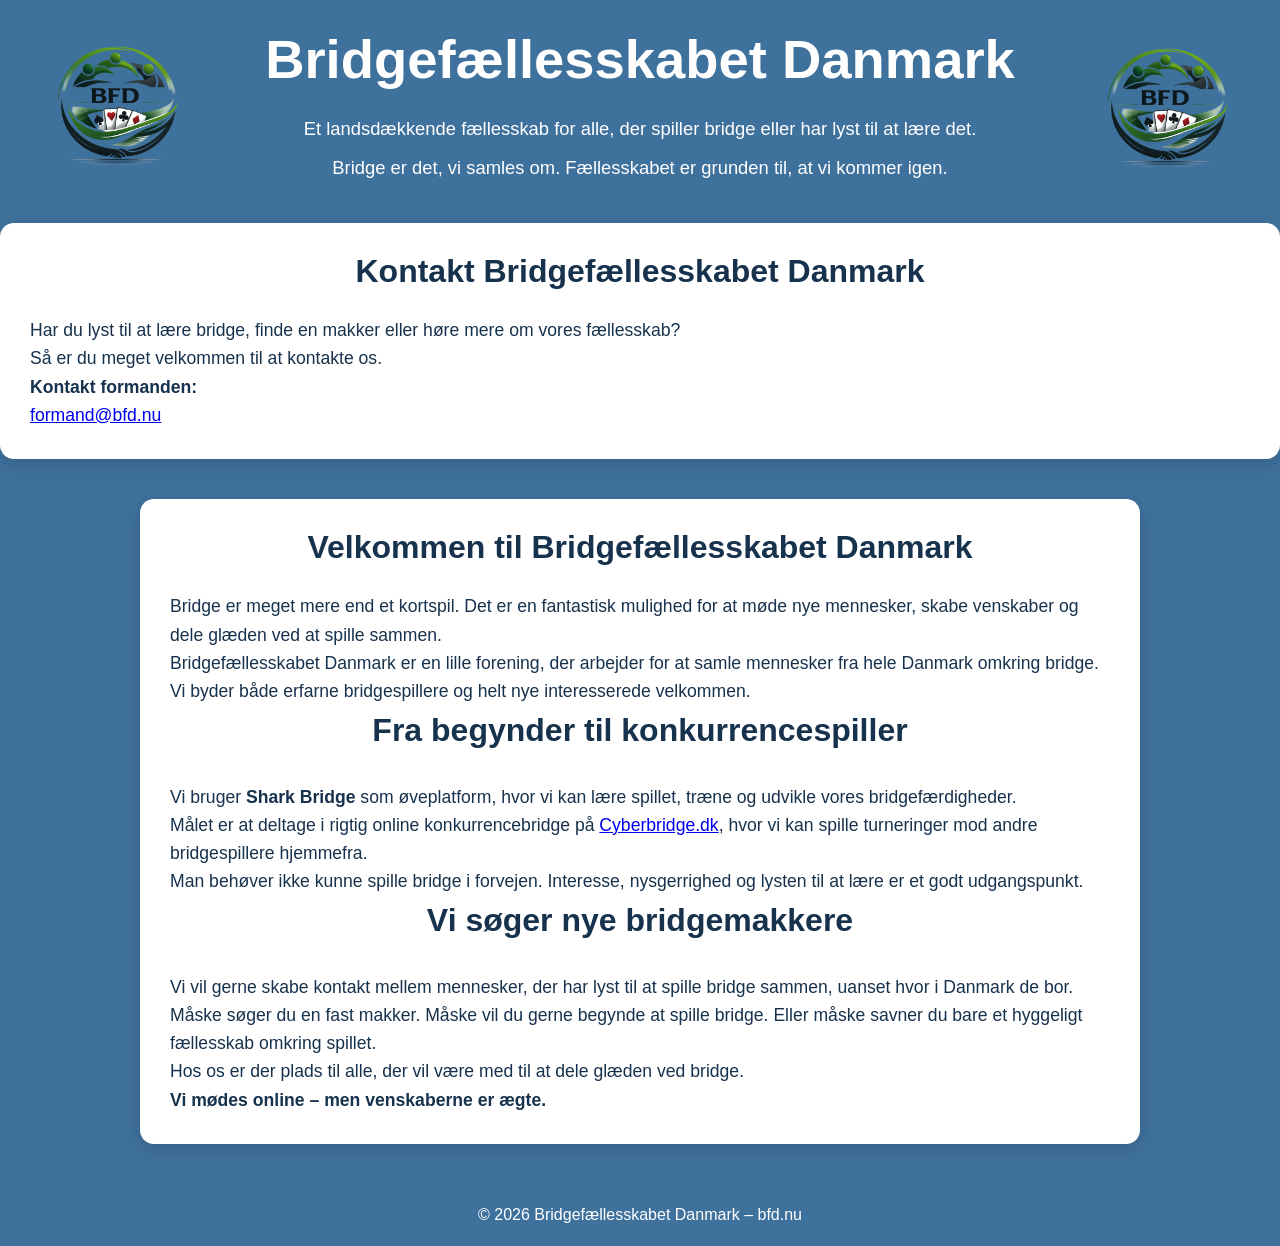
==== index.html @ 13b7a464 "Add contact section to index.html Added a contact section with information for reaching out to Bridg" ====
<!DOCTYPE html>
<html lang="da">

<head>
<meta charset="UTF-8">
<meta name="viewport" content="width=device-width, initial-scale=1.0">
<meta http-equiv="Cache-Control" content="no-cache, no-store, must-revalidate">

<title>Bridgefællesskabet Danmark</title>

<meta name="description" content="Bridgefællesskabet Danmark samler mennesker fra hele landet om bridge, nye venskaber, læring og online konkurrencebridge.">

<meta property="og:title" content="Bridgefællesskabet Danmark">
<meta property="og:description" content="Nye venskaber gennem bridge. Lær og øv dig med Shark Bridge, og spil online konkurrencebridge på Cyberbridge.">
<meta property="og:image" content="https://bfd.nu/logo/bfd_logo_512.png">
<meta property="og:url" content="https://bfd.nu/">
<meta property="og:type" content="website">

<link rel="icon" type="image/png" href="logo/bfd_logo_512.png">
<link rel="stylesheet" href="style.css">

</head>

<body>

<header>

<a href="index.html">
<img src="logo/bfd_logo_512.png" alt="Bridgefællesskabet Danmark" class="logo">
</a>

<div class="headertext">

<h1>Bridgefællesskabet Danmark</h1>

<div class="bfdintro">

<p>
Et landsdækkende fællesskab for alle, der spiller bridge
eller har lyst til at lære det.
</p>

<p>
Bridge er det, vi samles om. Fællesskabet er grunden til,
at vi kommer igen.
</p>

</div>

</div>

<img src="logo/bfd_logo_512.png" alt="Bridgefællesskabet Danmark" class="logo-right">

</header>

<section>

<h2>Kontakt Bridgefællesskabet Danmark</h2>

<div class="news">

<p>
Har du lyst til at lære bridge, finde en makker
eller høre mere om vores fællesskab?
</p>

<p>
Så er du meget velkommen til at kontakte os.
</p>

<p>
<strong>Kontakt formanden:</strong><br>
<a href="mailto:formand@bfd.nu">formand@bfd.nu</a>
</p>

</div>

</section>

  
<main>

<section>

<h2>Velkommen til Bridgefællesskabet Danmark</h2>

<div class="news">

<p>
Bridge er meget mere end et kortspil. Det er en fantastisk
mulighed for at møde nye mennesker, skabe venskaber
og dele glæden ved at spille sammen.
</p>

<p>
Bridgefællesskabet Danmark er en lille forening, der
arbejder for at samle mennesker fra hele Danmark
omkring bridge.
</p>

<p>
Vi byder både erfarne bridgespillere og helt nye
interesserede velkommen.
</p>

<h2>Fra begynder til konkurrencespiller</h2>

<p>
Vi bruger <strong>Shark Bridge</strong> som øveplatform,
hvor vi kan lære spillet, træne og udvikle vores
bridgefærdigheder.
</p>

<p>
Målet er at deltage i rigtig online konkurrencebridge
på <a href="https://cyberbridge.dk" target="_blank" rel="noopener noreferrer">Cyberbridge.dk</a>,
hvor vi kan spille turneringer mod andre
bridgespillere hjemmefra.
</p>

<p>
Man behøver ikke kunne spille bridge i forvejen.
Interesse, nysgerrighed og lysten til at lære
er et godt udgangspunkt.
</p>

<h2>Vi søger nye bridgemakkere</h2>

<p>
Vi vil gerne skabe kontakt mellem mennesker,
der har lyst til at spille bridge sammen,
uanset hvor i Danmark de bor.
</p>

<p>
Måske søger du en fast makker. Måske vil du gerne
begynde at spille bridge. Eller måske savner du
bare et hyggeligt fællesskab omkring spillet.
</p>

<p>
Hos os er der plads til alle, der vil være med
til at dele glæden ved bridge.
</p>

<p>
<strong>Vi mødes online – men venskaberne er ægte.</strong>
</p>

</div>

</section>

</main>

<footer>

<p>© 2026 Bridgefællesskabet Danmark – bfd.nu</p>

</footer>

</body>
</html>
---- style.css ----
* {
    box-sizing: border-box;
}

html {
    min-height: 100%;
}

body {
    min-height: 100vh;
    margin: 0;

    display: flex;
    flex-direction: column;

    background: #3f719d;
    color: #17324d;

    font-family: Arial, Helvetica, sans-serif;
}


/* =========================
   HEADER
   ========================= */

header {
    width: 100%;
    padding: 30px 40px;

    display: grid;
    grid-template-columns: 180px minmax(0, 1fr) 180px;
    align-items: center;
    gap: 30px;

    background: #3f719d;
    color: #ffffff;
}

.logo,
.logo-right {
    width: 150px;
    max-width: 100%;
    height: auto;
}

.logo {
    justify-self: start;
}

.logo-right {
    justify-self: end;
}

.headertext {
    text-align: center;
}

.headertext h1 {
    margin: 0 0 24px;

    font-size: clamp(2rem, 5vw, 3.4rem);
    line-height: 1.1;
}

.bfdintro {
    max-width: 760px;
    margin: 0 auto;

    font-size: 1.15rem;
    line-height: 1.6;
}

.bfdintro p {
    margin: 10px 0;
}


/* =========================
   HOVEDINDHOLD
   ========================= */

main {
    flex: 1;

    width: min(1000px, calc(100% - 40px));
    margin: 0 auto;
    padding: 40px 0;
}

section {
    padding: 30px;

    background: #ffffff;
    border-radius: 14px;

    box-shadow: 0 6px 20px rgba(0, 0, 0, 0.15);
}

section h2 {
    margin-top: 0;

    text-align: center;
    font-size: 2rem;
    color: #17324d;
}


/* =========================
   NYHEDER
   ========================= */

.news {
    font-size: 1.1rem;
    line-height: 1.6;
}

.news p {
    margin: 0;
}


/* =========================
   LINKS TIL UNDERSIDER
   ========================= */

nav {
    width: min(1000px, calc(100% - 40px));
    margin: 0 auto 30px;

    display: flex;
    justify-content: center;
    flex-wrap: wrap;
    gap: 14px;
}

nav a {
    padding: 12px 22px;

    background: #ffffff;
    color: #17324d;

    border-radius: 8px;

    text-decoration: none;
    font-weight: bold;

    transition:
        background 160ms ease,
        color 160ms ease,
        transform 160ms ease;
}

nav a:hover,
nav a:focus-visible {
    background: #17324d;
    color: #ffffff;

    transform: translateY(-2px);
}


/* =========================
   FOOTER
   ========================= */

footer {
    padding: 22px 20px;

    text-align: center;
    color: #ffffff;
}

footer p {
    margin: 0;
}


/* =========================
   MOBIL
   ========================= */

@media (max-width: 750px) {

    header {
        grid-template-columns: 90px minmax(0, 1fr) 90px;
        gap: 12px;

        padding: 22px 16px;
    }

    .logo,
    .logo-right {
        width: 85px;
    }

    .headertext h1 {
        margin-bottom: 16px;
        font-size: clamp(1.6rem, 7vw, 2.4rem);
    }

    .bfdintro {
        font-size: 1rem;
    }

    main {
        width: min(100% - 24px, 1000px);
        padding: 24px 0;
    }

    section {
        padding: 22px 18px;
    }
}


@media (max-width: 500px) {

    header {
        grid-template-columns: 65px minmax(0, 1fr) 65px;
        gap: 8px;
    }

    .logo,
    .logo-right {
        width: 60px;
    }

    .headertext h1 {
        font-size: 1.55rem;
    }

    .bfdintro {
        font-size: 0.95rem;
        line-height: 1.45;
    }
}
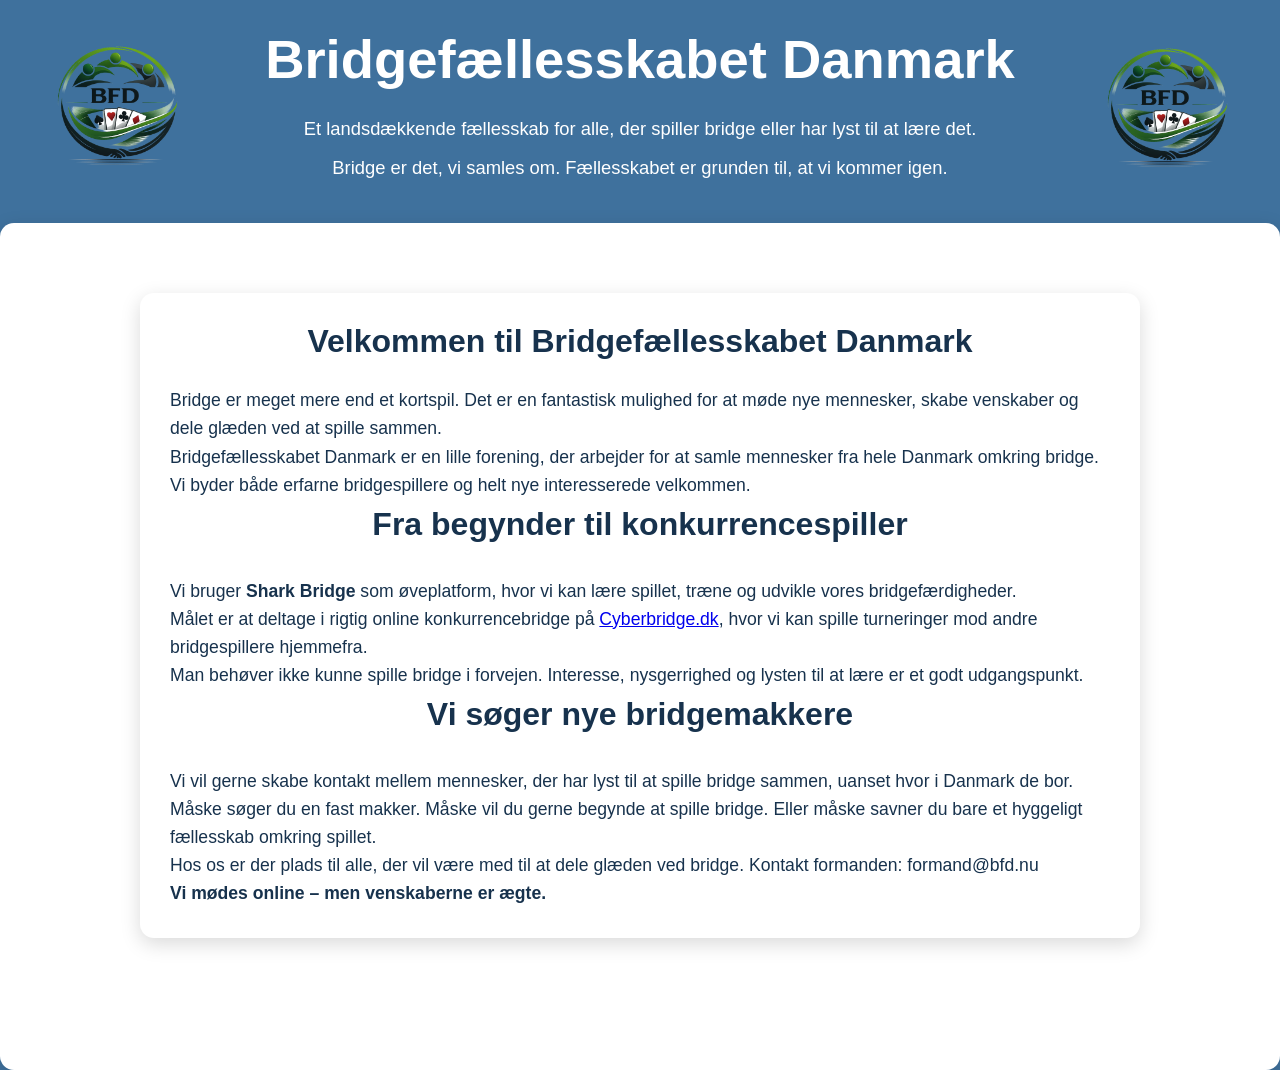
==== commit 17f3de1c: "Update index.html" ====
--- a/index.html
+++ b/index.html
@@ -55,28 +55,6 @@
 </header>
 
 <section>
-
-<h2>Kontakt Bridgefællesskabet Danmark</h2>
-
-<div class="news">
-
-<p>
-Har du lyst til at lære bridge, finde en makker
-eller høre mere om vores fællesskab?
-</p>
-
-<p>
-Så er du meget velkommen til at kontakte os.
-</p>
-
-<p>
-<strong>Kontakt formanden:</strong><br>
-<a href="mailto:formand@bfd.nu">formand@bfd.nu</a>
-</p>
-
-</div>
-
-</section>
 
   
 <main>
@@ -142,6 +120,8 @@
 <p>
 Hos os er der plads til alle, der vil være med
 til at dele glæden ved bridge.
+Kontakt formanden:
+formand@bfd.nu
 </p>
 
 <p>
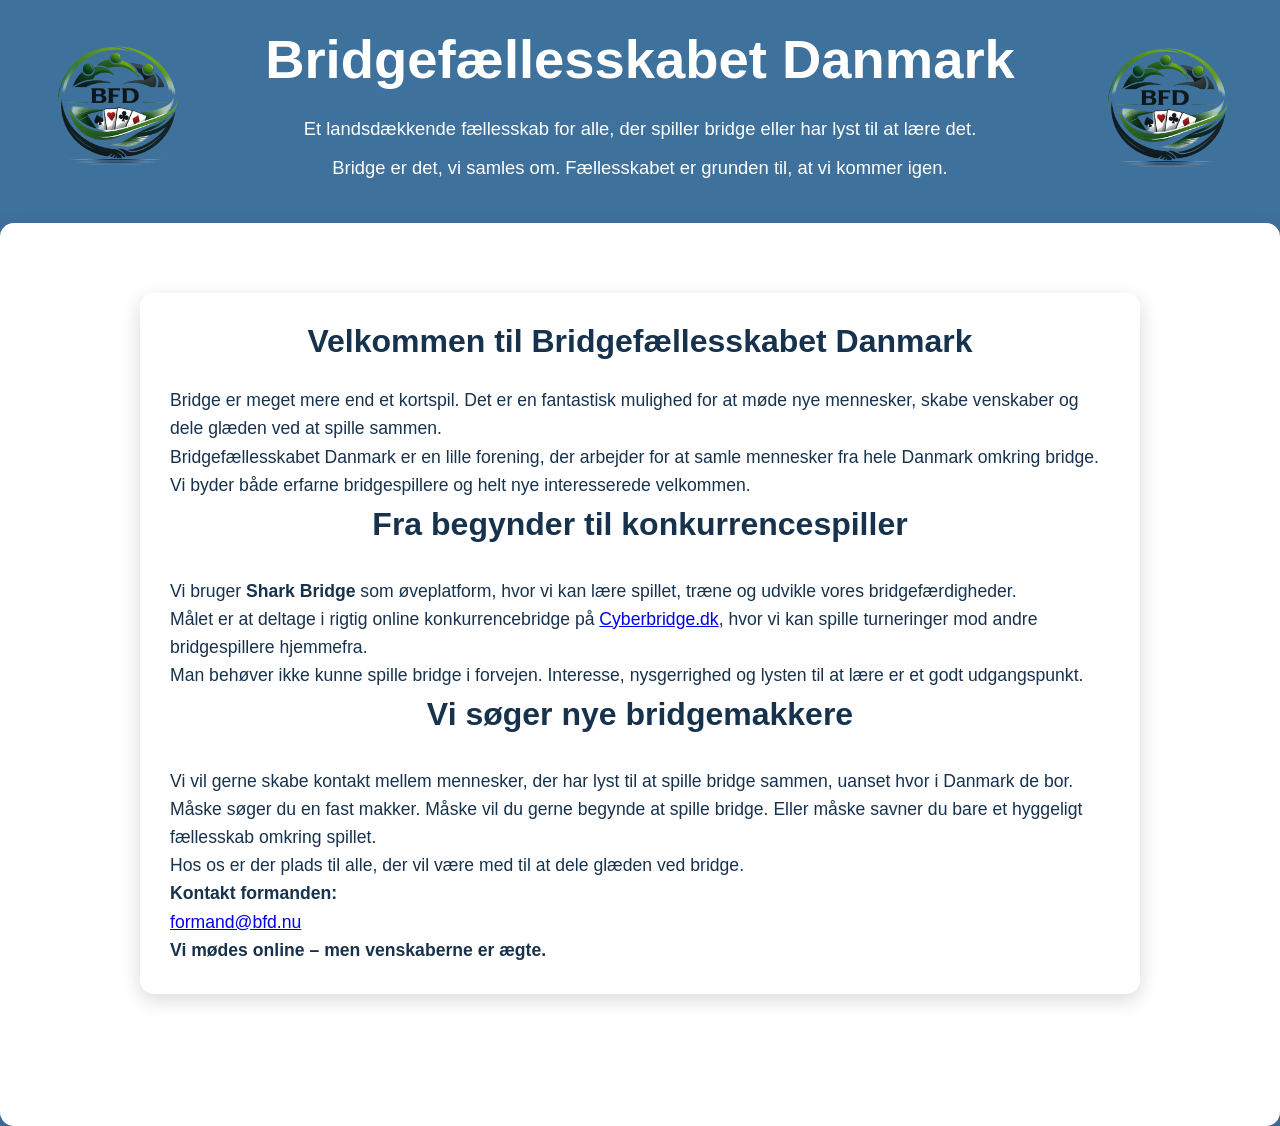
==== commit 20b2ef4b: "Update contact information format in index.html" ====
--- a/index.html
+++ b/index.html
@@ -120,8 +120,11 @@
 <p>
 Hos os er der plads til alle, der vil være med
 til at dele glæden ved bridge.
-Kontakt formanden:
-formand@bfd.nu
+</p>
+
+<p>
+<strong>Kontakt formanden:</strong><br>
+<a href="mailto:formand@bfd.nu">formand@bfd.nu</a>
 </p>
 
 <p>
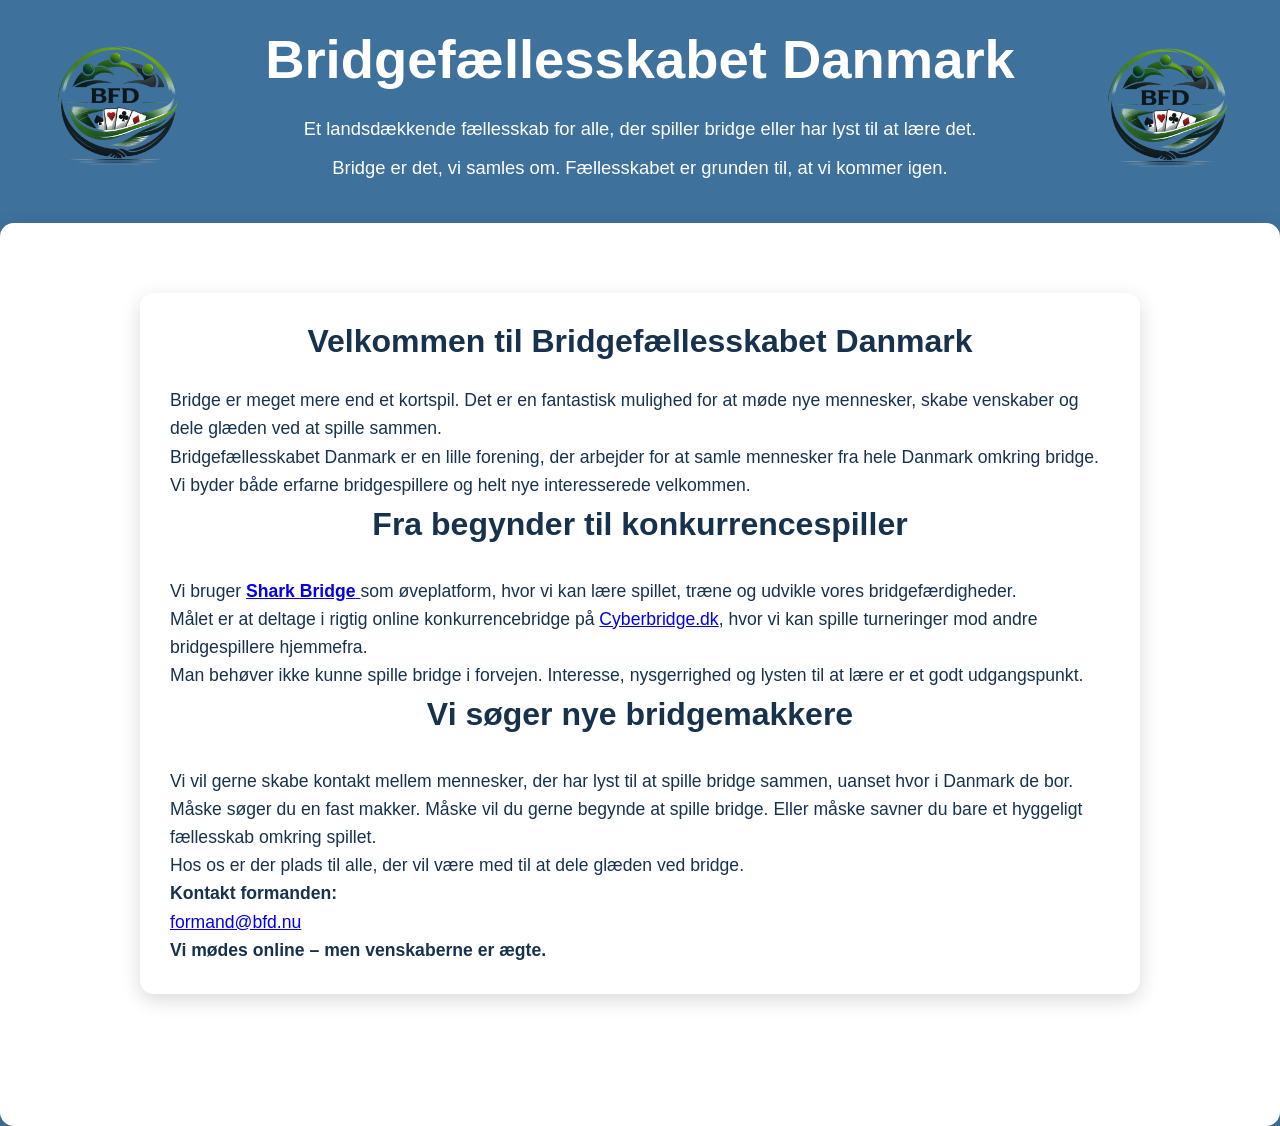
==== commit fb0268a3: "Add link to Shark Bridge in index.html Updated text to include a link to Shark Bridge." ====
--- a/index.html
+++ b/index.html
@@ -85,7 +85,12 @@
 <h2>Fra begynder til konkurrencespiller</h2>
 
 <p>
-Vi bruger <strong>Shark Bridge</strong> som øveplatform,
+Vi bruger
+<a href="https://www.thesharkbridgecompany.com/shark-bridge-game"
+   target="_blank" rel="noopener noreferrer">
+<strong>Shark Bridge</strong>
+</a>
+som øveplatform,
 hvor vi kan lære spillet, træne og udvikle vores
 bridgefærdigheder.
 </p>
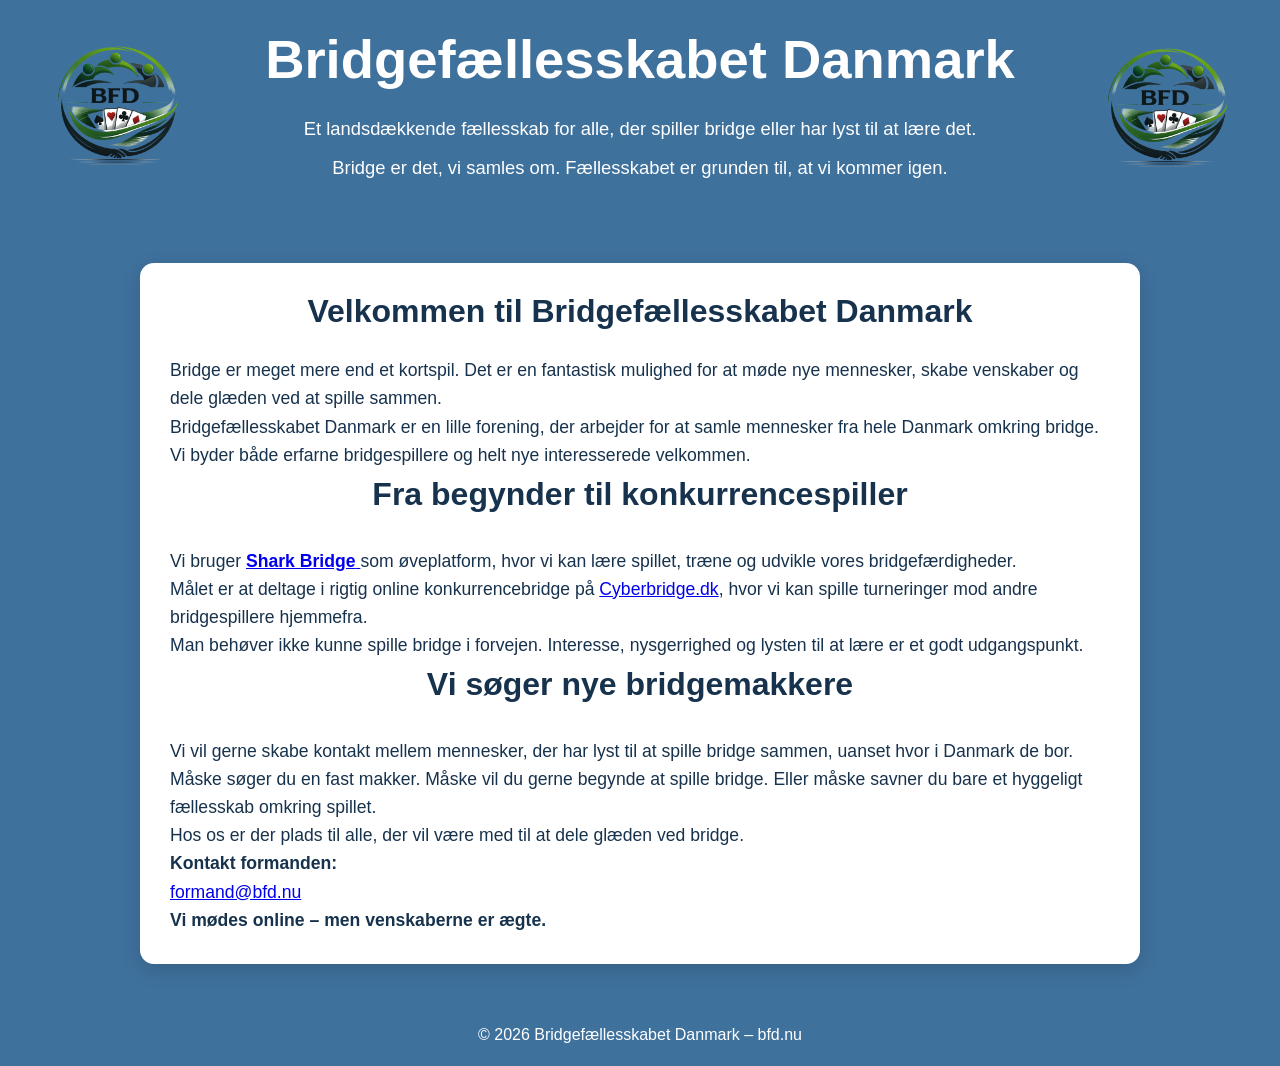
==== commit a3249e37: "Remove empty section tags from index.html Removed empty section tags from the HTML." ====
--- a/index.html
+++ b/index.html
@@ -54,9 +54,6 @@
 
 </header>
 
-<section>
-
-  
 <main>
 
 <section>
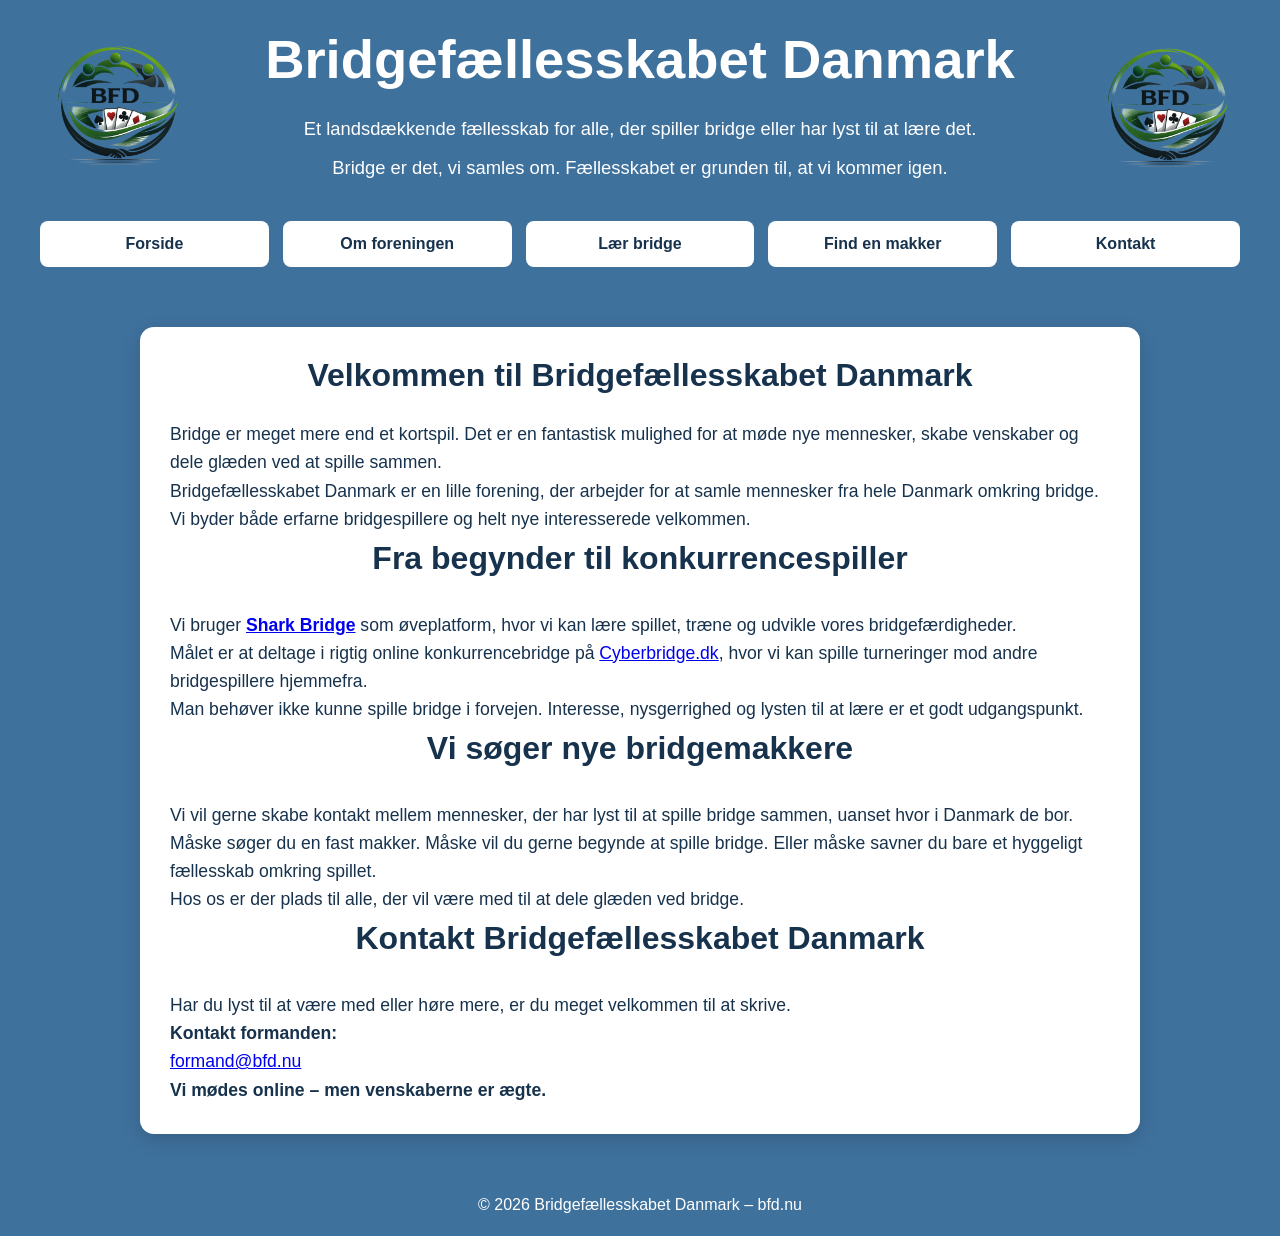
==== commit 2e9646e1: "Refactor HTML structure and add navigation links" ====
--- a/index.html
+++ b/index.html
@@ -26,8 +26,12 @@
 
 <header>
 
+<div class="bfd-header-top">
+
 <a href="index.html">
-<img src="logo/bfd_logo_512.png" alt="Bridgefællesskabet Danmark" class="logo">
+<img src="logo/bfd_logo_512.png"
+     alt="Bridgefællesskabet Danmark"
+     class="logo">
 </a>
 
 <div class="headertext">
@@ -50,7 +54,23 @@
 
 </div>
 
-<img src="logo/bfd_logo_512.png" alt="Bridgefællesskabet Danmark" class="logo-right">
+<img src="logo/bfd_logo_512.png"
+     alt="Bridgefællesskabet Danmark"
+     class="logo-right">
+
+</div>
+
+<!-- NAVIGATION NEDERST I HEADER -->
+
+<nav class="bfd-nav" aria-label="Hovedmenu">
+
+<a href="index.html">Forside</a>
+<a href="#om-foreningen">Om foreningen</a>
+<a href="#laer-bridge">Lær bridge</a>
+<a href="#find-makker">Find en makker</a>
+<a href="#kontakt">Kontakt</a>
+
+</nav>
 
 </header>
 
@@ -58,7 +78,9 @@
 
 <section>
 
-<h2>Velkommen til Bridgefællesskabet Danmark</h2>
+<h2 id="om-foreningen">
+Velkommen til Bridgefællesskabet Danmark
+</h2>
 
 <div class="news">
 
@@ -79,14 +101,15 @@
 interesserede velkommen.
 </p>
 
-<h2>Fra begynder til konkurrencespiller</h2>
+<h2 id="laer-bridge">
+Fra begynder til konkurrencespiller
+</h2>
 
 <p>
 Vi bruger
 <a href="https://www.thesharkbridgecompany.com/shark-bridge-game"
-   target="_blank" rel="noopener noreferrer">
-<strong>Shark Bridge</strong>
-</a>
+   target="_blank"
+   rel="noopener noreferrer"><strong>Shark Bridge</strong></a>
 som øveplatform,
 hvor vi kan lære spillet, træne og udvikle vores
 bridgefærdigheder.
@@ -94,7 +117,10 @@
 
 <p>
 Målet er at deltage i rigtig online konkurrencebridge
-på <a href="https://cyberbridge.dk" target="_blank" rel="noopener noreferrer">Cyberbridge.dk</a>,
+på
+<a href="https://cyberbridge.dk"
+   target="_blank"
+   rel="noopener noreferrer">Cyberbridge.dk</a>,
 hvor vi kan spille turneringer mod andre
 bridgespillere hjemmefra.
 </p>
@@ -105,7 +131,9 @@
 er et godt udgangspunkt.
 </p>
 
-<h2>Vi søger nye bridgemakkere</h2>
+<h2 id="find-makker">
+Vi søger nye bridgemakkere
+</h2>
 
 <p>
 Vi vil gerne skabe kontakt mellem mennesker,
@@ -122,6 +150,15 @@
 <p>
 Hos os er der plads til alle, der vil være med
 til at dele glæden ved bridge.
+</p>
+
+<h2 id="kontakt">
+Kontakt Bridgefællesskabet Danmark
+</h2>
+
+<p>
+Har du lyst til at være med eller høre mere,
+er du meget velkommen til at skrive.
 </p>
 
 <p>
--- a/style.css
+++ b/style.css
@@ -1,3 +1,4 @@
+
 * {
     box-sizing: border-box;
 }
@@ -26,15 +27,26 @@
 
 header {
     width: 100%;
-    padding: 30px 40px;
+    padding: 30px 40px 20px;
+
+    display: flex;
+    flex-direction: column;
+
+    background: #3f719d;
+    color: #ffffff;
+}
+
+.bfd-header-top {
+    width: 100%;
 
     display: grid;
     grid-template-columns: 180px minmax(0, 1fr) 180px;
     align-items: center;
     gap: 30px;
-
-    background: #3f719d;
-    color: #ffffff;
+}
+
+.bfd-header-top > a {
+    justify-self: start;
 }
 
 .logo,
@@ -44,10 +56,6 @@
     height: auto;
 }
 
-.logo {
-    justify-self: start;
-}
-
 .logo-right {
     justify-self: end;
 }
@@ -77,72 +85,34 @@
 
 
 /* =========================
-   HOVEDINDHOLD
-   ========================= */
-
-main {
-    flex: 1;
-
-    width: min(1000px, calc(100% - 40px));
-    margin: 0 auto;
-    padding: 40px 0;
-}
-
-section {
-    padding: 30px;
-
-    background: #ffffff;
-    border-radius: 14px;
-
-    box-shadow: 0 6px 20px rgba(0, 0, 0, 0.15);
-}
-
-section h2 {
-    margin-top: 0;
-
-    text-align: center;
-    font-size: 2rem;
-    color: #17324d;
-}
-
-
-/* =========================
-   NYHEDER
-   ========================= */
-
-.news {
-    font-size: 1.1rem;
-    line-height: 1.6;
-}
-
-.news p {
-    margin: 0;
-}
-
-
-/* =========================
-   LINKS TIL UNDERSIDER
-   ========================= */
-
-nav {
-    width: min(1000px, calc(100% - 40px));
-    margin: 0 auto 30px;
+   NAVIGATION I HEADER
+   ========================= */
+
+.bfd-nav {
+    width: 100%;
+    margin: 28px 0 0;
+
+    display: grid;
+    grid-template-columns: repeat(5, minmax(0, 1fr));
+    gap: 14px;
+}
+
+.bfd-nav a {
+    min-height: 46px;
+    padding: 12px 10px;
 
     display: flex;
+    align-items: center;
     justify-content: center;
-    flex-wrap: wrap;
-    gap: 14px;
-}
-
-nav a {
-    padding: 12px 22px;
 
     background: #ffffff;
     color: #17324d;
 
     border-radius: 8px;
 
+    text-align: center;
     text-decoration: none;
+    font-size: 1rem;
     font-weight: bold;
 
     transition:
@@ -151,8 +121,8 @@
         transform 160ms ease;
 }
 
-nav a:hover,
-nav a:focus-visible {
+.bfd-nav a:hover,
+.bfd-nav a:focus-visible {
     background: #17324d;
     color: #ffffff;
 
@@ -161,6 +131,50 @@
 
 
 /* =========================
+   HOVEDINDHOLD
+   ========================= */
+
+main {
+    flex: 1;
+
+    width: min(1000px, calc(100% - 40px));
+    margin: 0 auto;
+    padding: 40px 0;
+}
+
+section {
+    padding: 30px;
+
+    background: #ffffff;
+    border-radius: 14px;
+
+    box-shadow: 0 6px 20px rgba(0, 0, 0, 0.15);
+}
+
+section h2 {
+    margin-top: 0;
+
+    text-align: center;
+    font-size: 2rem;
+    color: #17324d;
+}
+
+
+/* =========================
+   NYHEDER OG TEKST
+   ========================= */
+
+.news {
+    font-size: 1.1rem;
+    line-height: 1.6;
+}
+
+.news p {
+    margin: 0;
+}
+
+
+/* =========================
    FOOTER
    ========================= */
 
@@ -183,10 +197,12 @@
 @media (max-width: 750px) {
 
     header {
+        padding: 22px 16px;
+    }
+
+    .bfd-header-top {
         grid-template-columns: 90px minmax(0, 1fr) 90px;
         gap: 12px;
-
-        padding: 22px 16px;
     }
 
     .logo,
@@ -203,6 +219,22 @@
         font-size: 1rem;
     }
 
+    .bfd-nav {
+        grid-template-columns: repeat(2, minmax(0, 1fr));
+        gap: 8px;
+        margin-top: 20px;
+    }
+
+    .bfd-nav a {
+        min-height: 44px;
+        padding: 10px 8px;
+        font-size: 0.95rem;
+    }
+
+    .bfd-nav a:last-child {
+        grid-column: 1 / -1;
+    }
+
     main {
         width: min(100% - 24px, 1000px);
         padding: 24px 0;
@@ -216,7 +248,7 @@
 
 @media (max-width: 500px) {
 
-    header {
+    .bfd-header-top {
         grid-template-columns: 65px minmax(0, 1fr) 65px;
         gap: 8px;
     }
@@ -234,4 +266,8 @@
         font-size: 0.95rem;
         line-height: 1.45;
     }
-}
+
+    .bfd-nav a {
+        font-size: 0.85rem;
+    }
+}
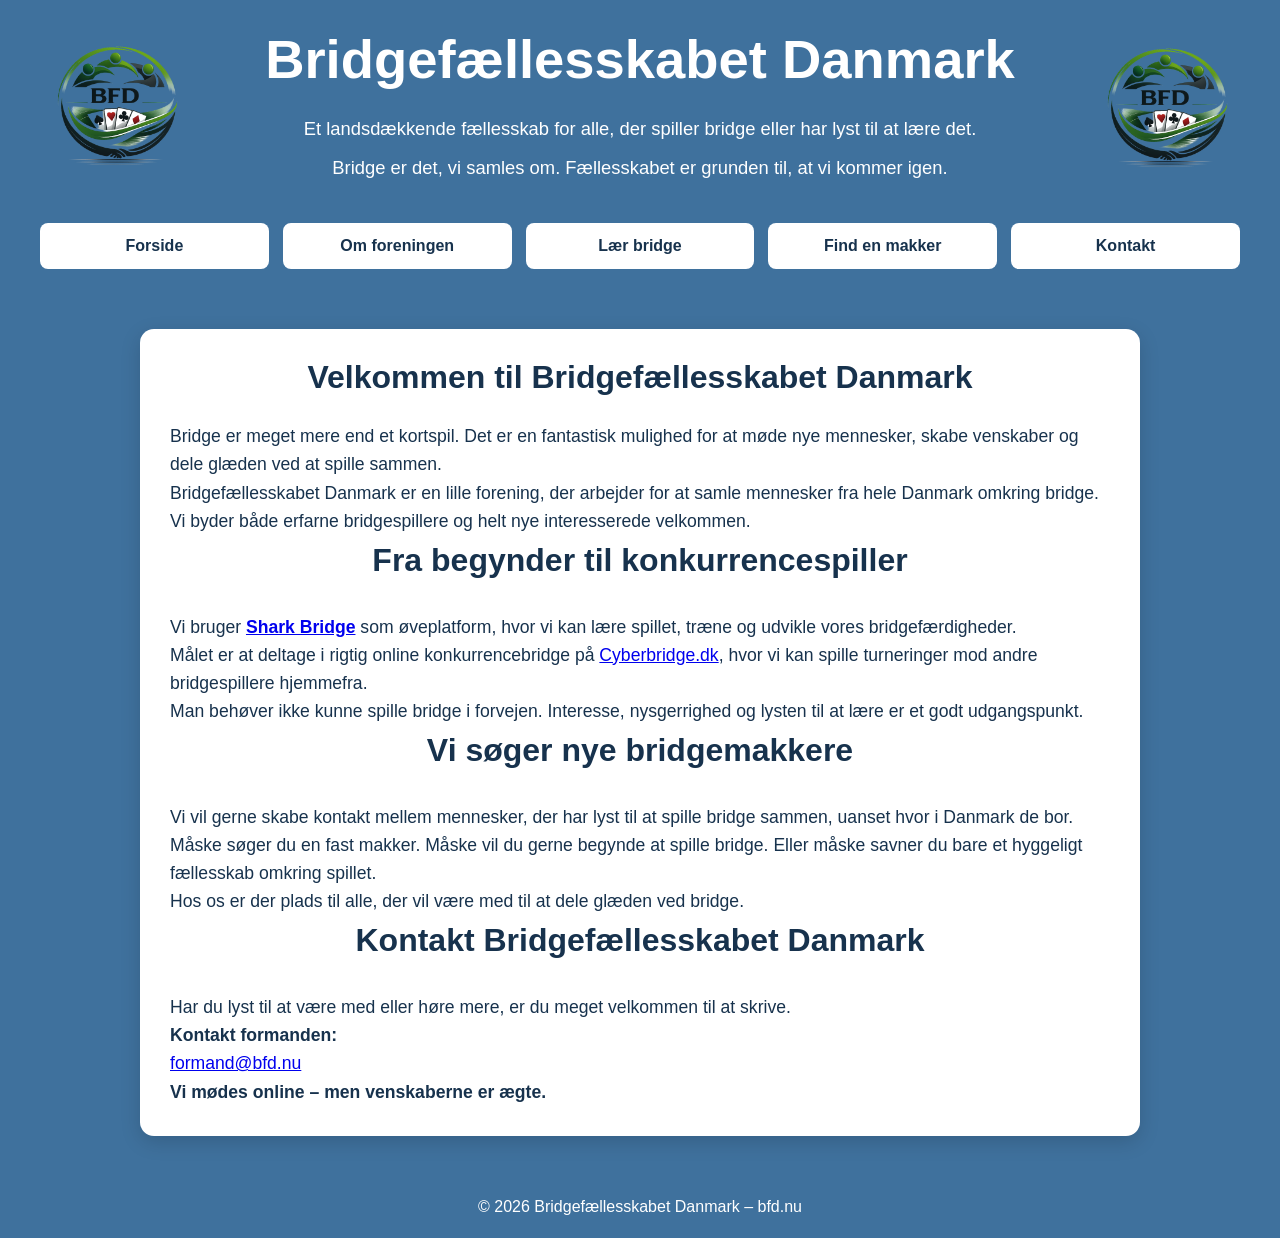
==== commit 4bba4d02: "Update stylesheet link with version query" ====
--- a/index.html
+++ b/index.html
@@ -18,7 +18,7 @@
 <meta property="og:type" content="website">
 
 <link rel="icon" type="image/png" href="logo/bfd_logo_512.png">
-<link rel="stylesheet" href="style.css">
+<link rel="stylesheet" href="style.css?v=2">
 
 </head>
 
--- a/style.css
+++ b/style.css
@@ -35,6 +35,8 @@
     background: #3f719d;
     color: #ffffff;
 }
+
+/* Øverste del med logoer og tekst */
 
 .bfd-header-top {
     width: 100%;
@@ -62,6 +64,7 @@
 
 .headertext {
     text-align: center;
+    min-width: 0;
 }
 
 .headertext h1 {
@@ -85,12 +88,13 @@
 
 
 /* =========================
-   NAVIGATION I HEADER
+   DE FEM KNAPPER
    ========================= */
 
 .bfd-nav {
     width: 100%;
-    margin: 28px 0 0;
+    max-width: 1200px;
+    margin: 30px auto 0;
 
     display: grid;
     grid-template-columns: repeat(5, minmax(0, 1fr));
@@ -98,12 +102,12 @@
 }
 
 .bfd-nav a {
-    min-height: 46px;
-    padding: 12px 10px;
-
     display: flex;
     align-items: center;
     justify-content: center;
+
+    min-height: 46px;
+    padding: 12px 10px;
 
     background: #ffffff;
     color: #17324d;
@@ -125,7 +129,6 @@
 .bfd-nav a:focus-visible {
     background: #17324d;
     color: #ffffff;
-
     transform: translateY(-2px);
 }
 
@@ -191,7 +194,7 @@
 
 
 /* =========================
-   MOBIL
+   TABLET OG MOBIL
    ========================= */
 
 @media (max-width: 750px) {
@@ -249,25 +252,29 @@
 @media (max-width: 500px) {
 
     .bfd-header-top {
-        grid-template-columns: 65px minmax(0, 1fr) 65px;
+        grid-template-columns: 60px minmax(0, 1fr) 60px;
         gap: 8px;
     }
 
     .logo,
     .logo-right {
-        width: 60px;
+        width: 58px;
     }
 
     .headertext h1 {
-        font-size: 1.55rem;
+        font-size: 1.5rem;
     }
 
     .bfdintro {
-        font-size: 0.95rem;
+        font-size: 0.9rem;
         line-height: 1.45;
     }
 
     .bfd-nav a {
         font-size: 0.85rem;
     }
-}
+
+    section h2 {
+        font-size: 1.5rem;
+    }
+}
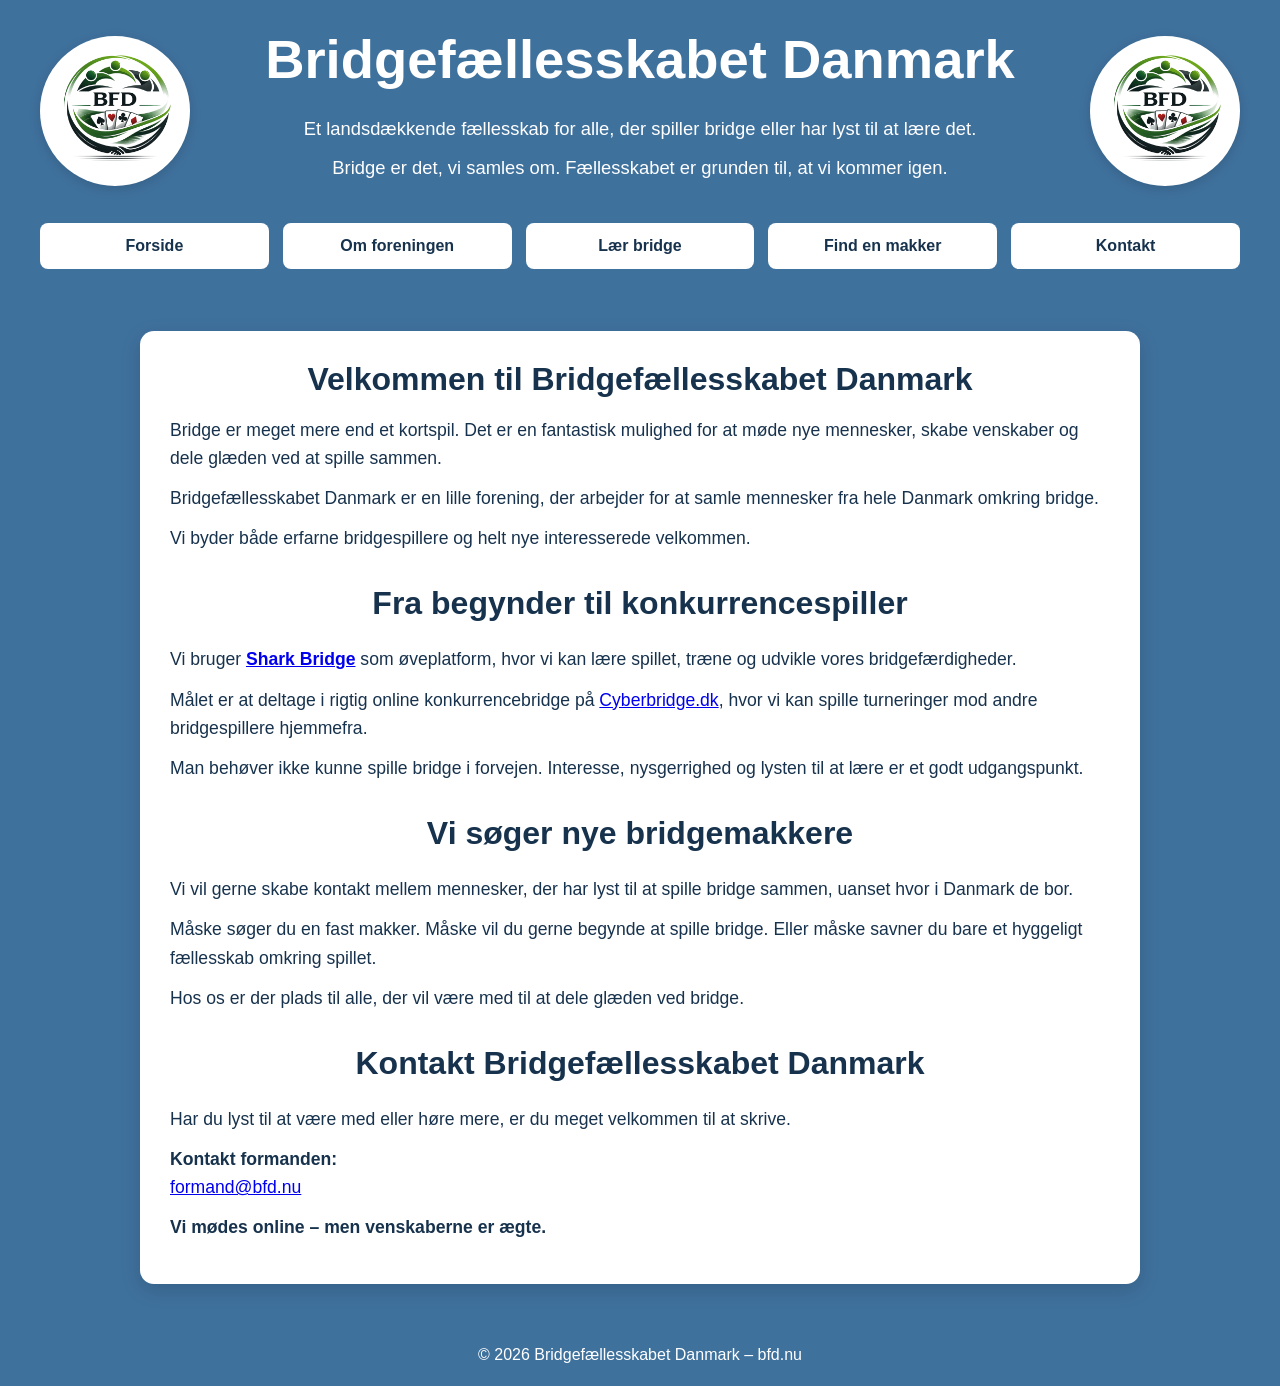
==== commit 69afc12c: "Change stylesheet link to new version Updated CSS link to prevent old cache usage." ====
--- a/index.html
+++ b/index.html
@@ -5,7 +5,6 @@
 <head>
 <meta charset="UTF-8">
 <meta name="viewport" content="width=device-width, initial-scale=1.0">
-<meta http-equiv="Cache-Control" content="no-cache, no-store, must-revalidate">
 
 <title>Bridgefællesskabet Danmark</title>
 
@@ -18,7 +17,9 @@
 <meta property="og:type" content="website">
 
 <link rel="icon" type="image/png" href="logo/bfd_logo_512.png">
-<link rel="stylesheet" href="style.css?v=2">
+
+<!-- Ny CSS-version, så gammel cache ikke bruges -->
+<link rel="stylesheet" href="/style.css?v=20261110-3">
 
 </head>
 
@@ -60,7 +61,7 @@
 
 </div>
 
-<!-- NAVIGATION NEDERST I HEADER -->
+<!-- FEM KNAPPER NEDERST I HEADER -->
 
 <nav class="bfd-nav" aria-label="Hovedmenu">
 
--- a/style.css
+++ b/style.css
@@ -10,13 +10,11 @@
 body {
     min-height: 100vh;
     margin: 0;
-
     display: flex;
     flex-direction: column;
 
     background: #3f719d;
     color: #17324d;
-
     font-family: Arial, Helvetica, sans-serif;
 }
 
@@ -27,7 +25,7 @@
 
 header {
     width: 100%;
-    padding: 30px 40px 20px;
+    padding: 30px 40px 22px;
 
     display: flex;
     flex-direction: column;
@@ -35,8 +33,6 @@
     background: #3f719d;
     color: #ffffff;
 }
-
-/* Øverste del med logoer og tekst */
 
 .bfd-header-top {
     width: 100%;
@@ -51,20 +47,40 @@
     justify-self: start;
 }
 
+
+/* =========================
+   LOGOER MED LYS BAGGRUND
+   ========================= */
+
 .logo,
 .logo-right {
+    display: block;
+
     width: 150px;
+    height: auto;
+    aspect-ratio: 1 / 1;
     max-width: 100%;
-    height: auto;
+    object-fit: contain;
+
+    background-color: #ffffff;
+    border-radius: 50%;
+    padding: 8px;
+
+    box-shadow: 0 3px 12px rgba(0, 0, 0, 0.15);
 }
 
 .logo-right {
     justify-self: end;
 }
 
+
+/* =========================
+   OVERSKRIFT OG INTRO
+   ========================= */
+
 .headertext {
+    min-width: 0;
     text-align: center;
-    min-width: 0;
 }
 
 .headertext h1 {
@@ -88,7 +104,7 @@
 
 
 /* =========================
-   DE FEM KNAPPER
+   FEM KNAPPER NEDERST I HEADER
    ========================= */
 
 .bfd-nav {
@@ -111,7 +127,6 @@
 
     background: #ffffff;
     color: #17324d;
-
     border-radius: 8px;
 
     text-align: center;
@@ -155,7 +170,7 @@
 }
 
 section h2 {
-    margin-top: 0;
+    margin: 0 0 18px;
 
     text-align: center;
     font-size: 2rem;
@@ -164,7 +179,7 @@
 
 
 /* =========================
-   NYHEDER OG TEKST
+   TEKST
    ========================= */
 
 .news {
@@ -173,7 +188,11 @@
 }
 
 .news p {
-    margin: 0;
+    margin: 0 0 12px;
+}
+
+.news h2 {
+    margin: 26px 0 16px;
 }
 
 
@@ -204,13 +223,30 @@
     }
 
     .bfd-header-top {
-        grid-template-columns: 90px minmax(0, 1fr) 90px;
-        gap: 12px;
+        grid-template-columns: 1fr 1fr;
+        gap: 14px 8px;
+    }
+
+    .bfd-header-top > a {
+        grid-column: 1;
+        grid-row: 1;
+    }
+
+    .logo-right {
+        grid-column: 2;
+        grid-row: 1;
+        justify-self: end;
+    }
+
+    .headertext {
+        grid-column: 1 / -1;
+        grid-row: 2;
     }
 
     .logo,
     .logo-right {
         width: 85px;
+        padding: 5px;
     }
 
     .headertext h1 {
@@ -239,7 +275,7 @@
     }
 
     main {
-        width: min(100% - 24px, 1000px);
+        width: calc(100% - 24px);
         padding: 24px 0;
     }
 
@@ -249,24 +285,23 @@
 }
 
 
+/* =========================
+   SMÅ MOBILER
+   ========================= */
+
 @media (max-width: 500px) {
-
-    .bfd-header-top {
-        grid-template-columns: 60px minmax(0, 1fr) 60px;
-        gap: 8px;
-    }
 
     .logo,
     .logo-right {
-        width: 58px;
+        width: 65px;
     }
 
     .headertext h1 {
-        font-size: 1.5rem;
+        font-size: 1.55rem;
     }
 
     .bfdintro {
-        font-size: 0.9rem;
+        font-size: 0.95rem;
         line-height: 1.45;
     }
 
